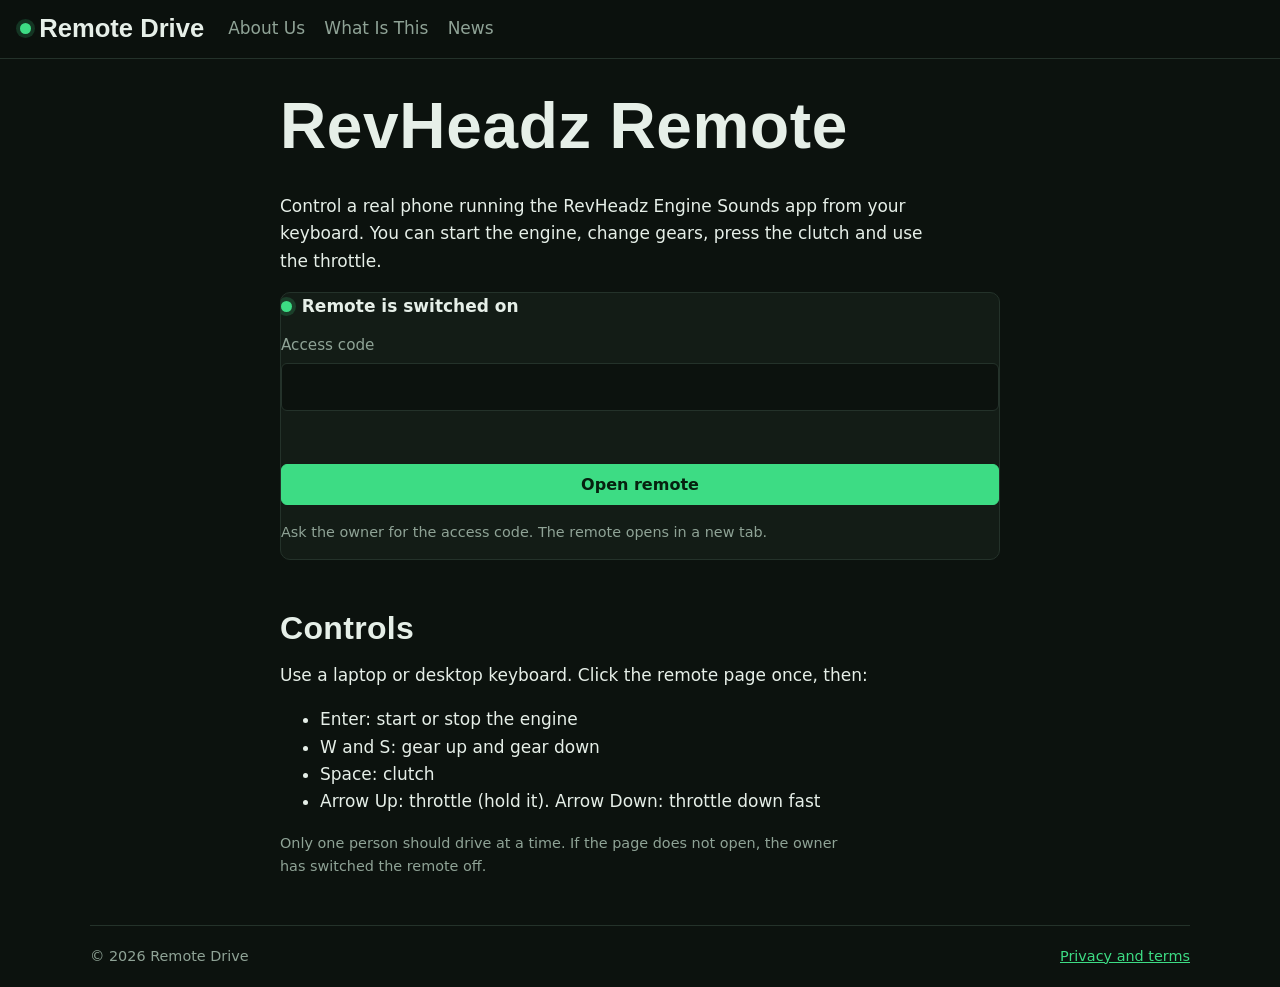
==== revheadz.html @ aeb540bf "Add RevHeadz remote page" ====
<!DOCTYPE html>
<html lang="en">
<head>
<meta charset="UTF-8">
<meta name="viewport" content="width=device-width, initial-scale=1">
<title>RevHeadz Remote - Remote Drive</title>
<link rel="stylesheet" href="styles.css">
<script src="config.js"></script>
</head>
<body>

<header class="top">
  <a class="brand" href="index.html#home"><span class="dot"></span>Remote Drive</a>
  <nav class="links" aria-label="Main">
    <a href="index.html#about">About Us</a>
    <a href="index.html#what">What Is This</a>
    <a href="index.html#news">News</a>
  </nav>
</header>

<main class="wrap narrow">
  <h1>RevHeadz Remote</h1>
  <p>Control a real phone running the RevHeadz Engine Sounds app from your keyboard. You can start the engine, change gears, press the clutch and use the throttle.</p>

  <div class="panel">
    <div class="status-line"><span class="dot"></span><strong id="state">Checking...</strong></div>
    <form id="f" novalidate>
      <label>Access code<input id="code" type="password" autocomplete="off" required></label>
      <p class="error" id="err" role="alert"></p>
      <button class="btn primary" id="go" type="submit">Open remote</button>
    </form>
    <p class="note">Ask the owner for the access code. The remote opens in a new tab.</p>
  </div>

  <h2>Controls</h2>
  <p>Use a laptop or desktop keyboard. Click the remote page once, then:</p>
  <ul>
    <li>Enter: start or stop the engine</li>
    <li>W and S: gear up and gear down</li>
    <li>Space: clutch</li>
    <li>Arrow Up: throttle (hold it). Arrow Down: throttle down fast</li>
  </ul>
  <p class="note">Only one person should drive at a time. If the page does not open, the owner has switched the remote off.</p>
</main>

<footer class="foot wrap">
  <span>&copy; 2026 Remote Drive</span>
  <a href="index.html#privacy">Privacy and terms</a>
</footer>

<script>
  var url = (window.REVHEADZ_URL || "").replace(/\/+$/, "");
  var state = document.getElementById("state");
  var dot = document.querySelector(".status-line .dot");
  var go = document.getElementById("go");
  var err = document.getElementById("err");

  if (url) {
    state.textContent = "Remote is switched on";
  } else {
    state.textContent = "Remote is switched off";
    dot.classList.add("off");
    go.disabled = true;
  }

  document.getElementById("f").addEventListener("submit", function(e) {
    e.preventDefault();
    var code = document.getElementById("code").value.trim();
    if (!url) { err.textContent = "The remote is switched off right now."; return; }
    if (!code) { err.textContent = "Type the access code first."; return; }
    err.textContent = "";
    window.open(url + "/?code=" + encodeURIComponent(code), "_blank", "noopener");
  });
</script>
</body>
</html>
---- styles.css ----
:root{
  --bg:#0c120e; --surface:#131c16; --line:#24322a;
  --text:#e6efe8; --muted:#8fa396; --green:#3ddc84; --red:#ff5d5d;
  --head:"Barlow Condensed","Arial Narrow",Arial,sans-serif;
  --body:"IBM Plex Sans",system-ui,"Segoe UI",Arial,sans-serif;
}
*{box-sizing:border-box}
html{scroll-behavior:smooth}
body{margin:0;background:var(--bg);color:var(--text);font:400 17px/1.6 var(--body);min-height:100vh;display:flex;flex-direction:column}
main{flex:1}
a{color:var(--green)}
h1,h2,h3{font-family:var(--head);font-weight:700;line-height:1.1;margin:0 0 .5em;letter-spacing:.01em}
h1{font-size:clamp(2.4rem,6vw,4rem)}
h2{font-size:2rem;margin-top:1.6em}
h3{font-size:1.4rem}
p{margin:0 0 1em;max-width:62ch}
:focus-visible{outline:3px solid var(--green);outline-offset:2px}

.wrap{width:min(1100px,100% - 2.5rem);margin-inline:auto;padding-block:2rem}
.narrow{width:min(720px,100% - 2.5rem)}

/* header */
.top{display:flex;align-items:center;gap:1.5rem;padding:.9rem 1.25rem;border-bottom:1px solid var(--line);position:sticky;top:0;background:rgba(12,18,14,.94);backdrop-filter:blur(6px);z-index:5;flex-wrap:wrap}
.brand{font:700 1.6rem var(--head);color:var(--text);text-decoration:none;display:flex;align-items:center;gap:.5rem}
.links{display:flex;gap:1.2rem;flex:1}
.links a,.auth a{color:var(--muted);text-decoration:none}
.links a:hover,.auth a:hover,.links a.on{color:var(--text)}
.auth{display:flex;gap:.8rem;align-items:center}
.auth .who{color:var(--muted)}

.dot{width:.7rem;height:.7rem;border-radius:50%;background:var(--green);box-shadow:0 0 0 4px rgba(61,220,132,.18);display:inline-block;flex:none}
.dot.off{background:#5b6b60;box-shadow:none}

/* buttons */
.btn{display:inline-block;padding:.65rem 1.2rem;border:1px solid var(--line);border-radius:6px;background:var(--surface);color:var(--text);font:600 1rem var(--body);text-decoration:none;cursor:pointer}
.btn:hover{border-color:var(--green)}
.btn.primary{background:var(--green);color:#06210f;border-color:var(--green)}
.btn.primary:hover{background:#5ff0a0}
.btn.disabled{opacity:.5;cursor:not-allowed}
.btn.stop{background:var(--red);border-color:var(--red);color:#2a0606;width:100%;margin-top:1rem}
.btn.stop.on{background:#2a0606;color:var(--red)}
.row{display:flex;gap:.8rem;flex-wrap:wrap;margin-bottom:1rem}
.note{color:var(--muted);font-size:.9rem}

/* pages */
[data-page]{display:none}
[data-page].show{display:block}

/* hero */
.hero{display:grid;grid-template-columns:1.1fr .9fr;gap:2.5rem;align-items:center;padding-block:3.5rem}
.panel{background:var(--surface);border:1px solid var(--line);border-radius:10px;overflow:hidden}
.status svg{display:block;width:100%;height:auto}
.status-body{padding:1.1rem 1.25rem}
.status-line{display:flex;align-items:center;gap:.6rem;margin-bottom:.8rem}
.hours{width:100%;border-collapse:collapse;font-size:.95rem}
.hours caption{text-align:left;color:var(--muted);padding-bottom:.3rem}
.hours td{padding:.35rem 0;border-top:1px solid var(--line)}
.hours td:last-child{text-align:right}

.steps{list-style:none;counter-reset:s;padding:0;display:grid;grid-template-columns:repeat(3,1fr);gap:1.25rem}
.steps li{counter-increment:s;border-top:2px solid var(--green);padding-top:.8rem}
.steps li::before{content:counter(s);font:700 1.6rem var(--head);color:var(--green)}
.steps p{color:var(--muted)}

.item{border-top:1px solid var(--line);padding-top:1rem;margin-top:1.2rem}
.item time{color:var(--muted);font-size:.9rem}

/* forms */
.form-page{width:min(440px,100% - 2.5rem)}
form{display:grid;gap:1rem;margin-bottom:1rem}
label{display:grid;gap:.35rem;color:var(--muted);font-size:.95rem}
input{padding:.7rem .8rem;border-radius:6px;border:1px solid var(--line);background:var(--bg);color:var(--text);font:inherit}
input:focus{border-color:var(--green);outline:none;box-shadow:0 0 0 3px rgba(61,220,132,.25)}
.error{color:var(--red);min-height:1.2em;margin:0}

/* dashboard */
.machine{display:flex;justify-content:space-between;align-items:center;gap:1rem;padding:1.25rem;margin-bottom:1rem;flex-wrap:wrap}
.machine.off{opacity:.7}
.specs{display:grid;grid-template-columns:auto 1fr;gap:.2rem 1.2rem;margin:0}
.specs dt{color:var(--muted)}
.specs dd{margin:0}

/* drive */
.drive-head{display:flex;justify-content:space-between;align-items:baseline;gap:1rem;flex-wrap:wrap}
.timer{color:var(--muted)}
.timer strong{font:700 2rem var(--head);color:var(--text);margin-left:.4rem}
.banner{background:rgba(61,220,132,.1);border:1px solid var(--green);border-radius:6px;padding:.5rem .8rem;max-width:none}
.drive-grid{display:grid;grid-template-columns:1fr 300px;gap:1.25rem}
.cam{position:relative;border:1px solid var(--line);border-radius:10px;overflow:hidden;background:#000}
.cam canvas{display:block;width:100%;height:auto}
.cam-tag{position:absolute;left:.7rem;top:.7rem;background:rgba(0,0,0,.65);padding:.15rem .6rem;border-radius:4px;font-size:.85rem}
.side .panel{padding:1.25rem}
.queue{padding-bottom:1rem;border-bottom:1px solid var(--line);margin-bottom:1.2rem}
.pad{display:grid;grid-template-columns:repeat(3,76px);grid-template-areas:". up ." "left down right";gap:.5rem;justify-content:center}
.k{height:76px;border-radius:10px;border:1px solid var(--line);background:var(--bg);color:var(--text);font-size:1.6rem;cursor:pointer;touch-action:none;user-select:none;-webkit-user-select:none}
.k.up{grid-area:up}.k.left{grid-area:left}.k.down{grid-area:down}.k.right{grid-area:right}
.k.active{background:var(--green);color:#06210f;border-color:var(--green)}
.k:disabled{opacity:.4}

.foot{display:flex;justify-content:space-between;gap:1rem;border-top:1px solid var(--line);color:var(--muted);font-size:.9rem;padding-block:1.2rem}

@media (max-width:820px){
  .hero,.drive-grid,.steps{grid-template-columns:1fr}
  .hero{padding-block:2rem}
  .links{order:3;flex-basis:100%}
}
@media (prefers-reduced-motion:reduce){html{scroll-behavior:auto}}
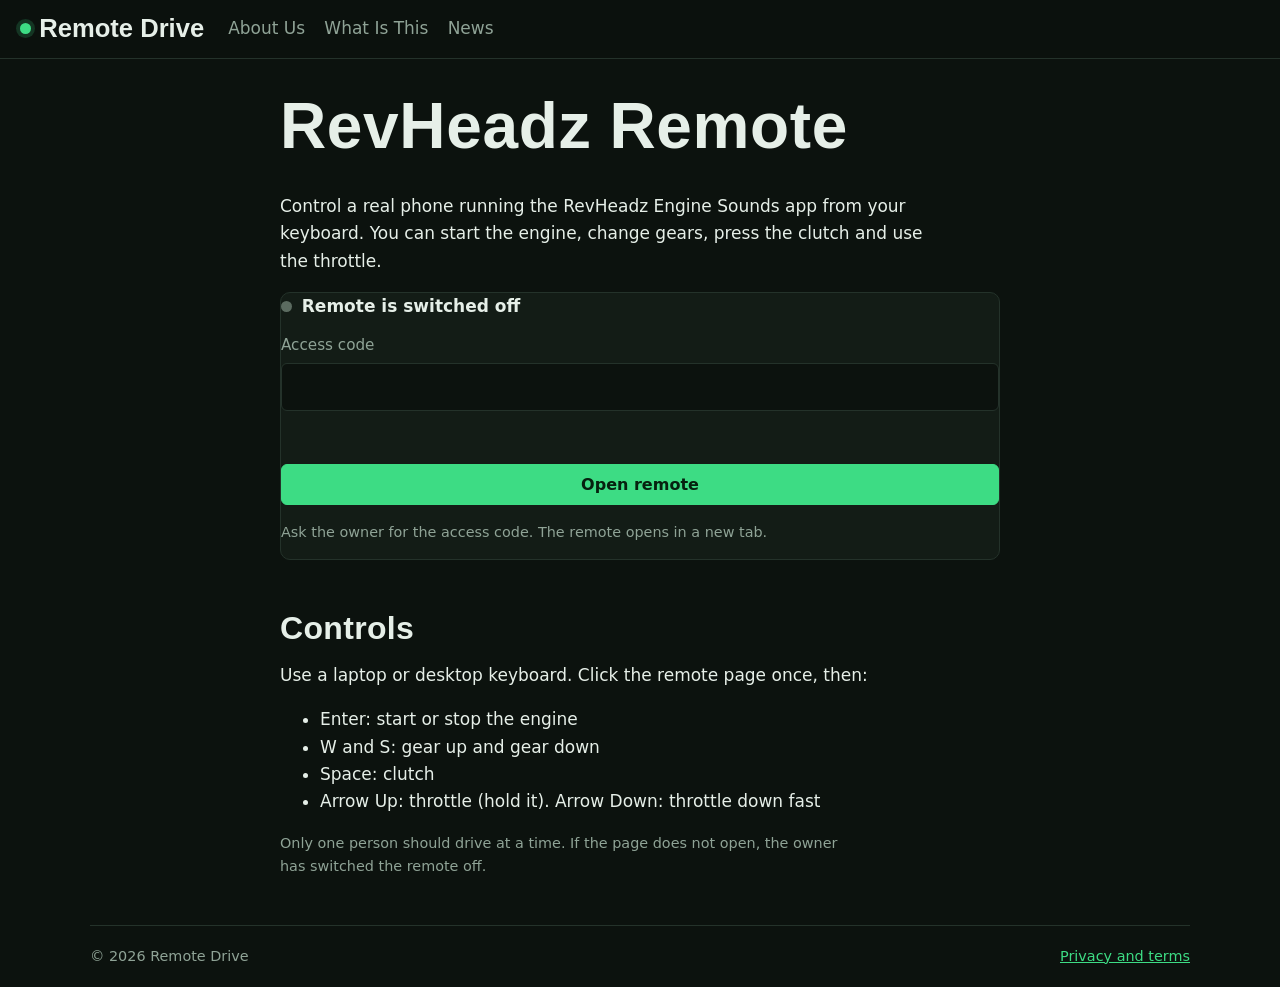
==== commit f0f15c78: "Load newest RevHeadz address" ====
--- a/revheadz.html
+++ b/revheadz.html
@@ -5,7 +5,7 @@
 <meta name="viewport" content="width=device-width, initial-scale=1">
 <title>RevHeadz Remote - Remote Drive</title>
 <link rel="stylesheet" href="styles.css">
-<script src="config.js"></script>
+<script>document.write('<script src="config.js?t=' + Date.now() + '"><\/script>');</script>
 </head>
 <body>
 
